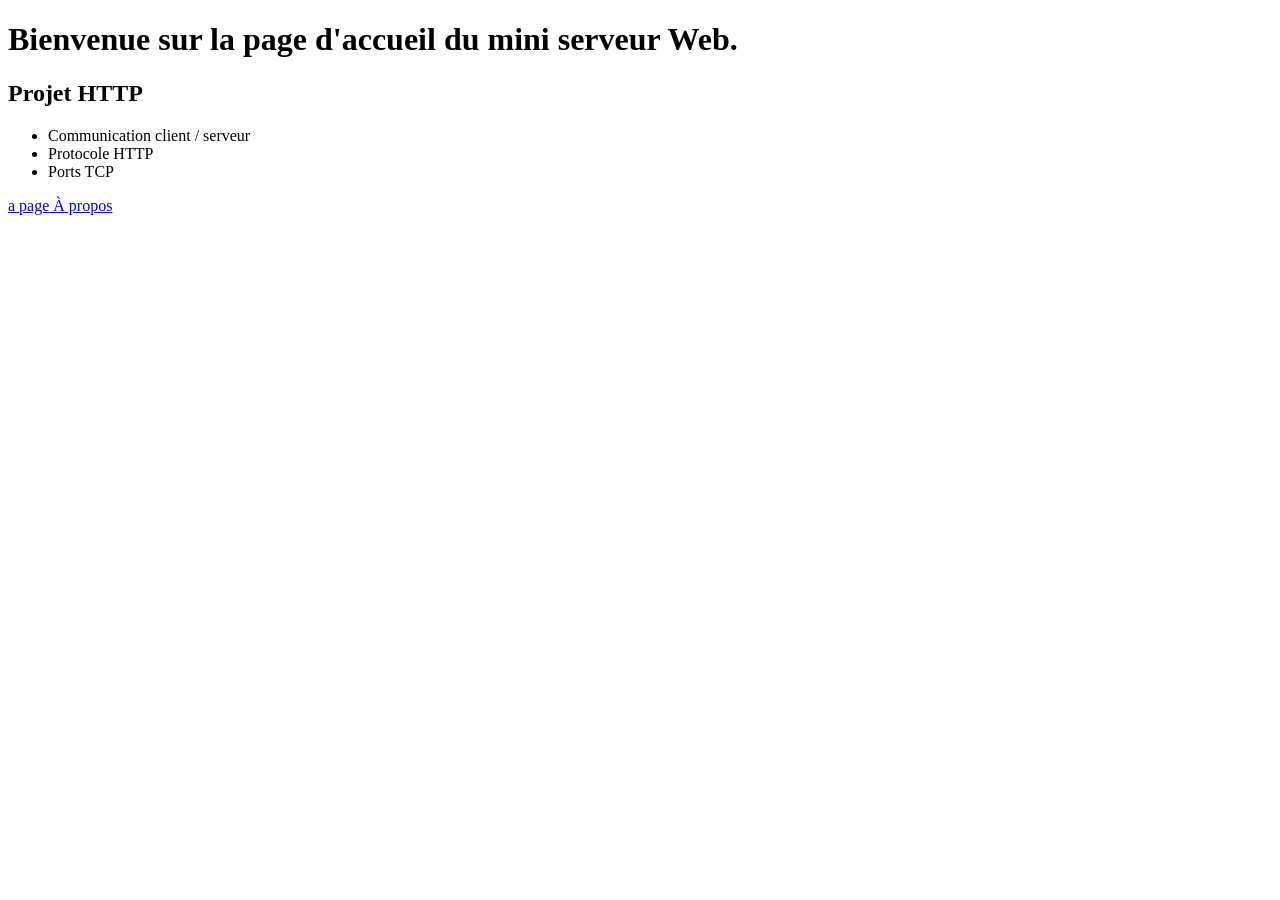
==== index.html @ b1f5575e "Create index.html" ====
<!DOCTYPE html>
<html lang="fr">
<head>
    <meta charset="UTF-8">
    <title>Accueil</title>
</head>
<body>

  <!-- fichier demo 1-->
    <h1>Bienvenue sur la page d'accueil du mini serveur Web.</h1>

    <h2>Projet HTTP</h2>

    <ul>
        <li>Communication client / serveur</li>
        <li>Protocole HTTP</li>
        <li>Ports TCP</li>
    </ul>

    <a href="/about">a page À propos</a>

</body>
</html>
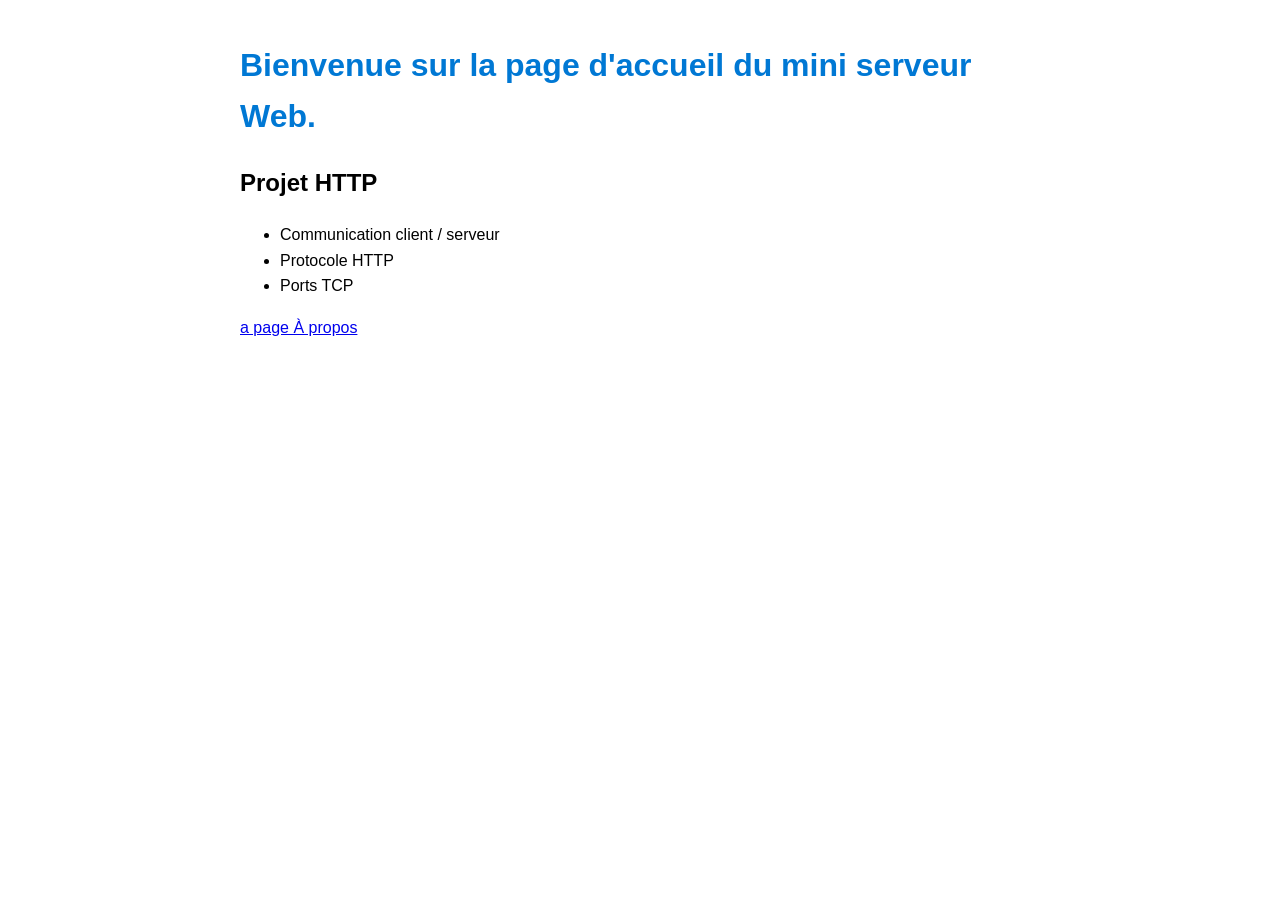
==== commit a08d3a2a: "Update index.html" ====
--- a/index.html
+++ b/index.html
@@ -3,6 +3,7 @@
 <head>
     <meta charset="UTF-8">
     <title>Accueil</title>
+    <link rel="stylesheet" href="assets/style/style.css">
 </head>
 <body>
 
--- a/assets/style/style.css
+++ b/assets/style/style.css
@@ -0,0 +1,10 @@
+body {
+    font-family: Arial, sans-serif;
+    max-width: 800px;
+    margin: 40px auto;
+    line-height: 1.6;
+}
+
+h1 {
+    color: #0078D4;
+}
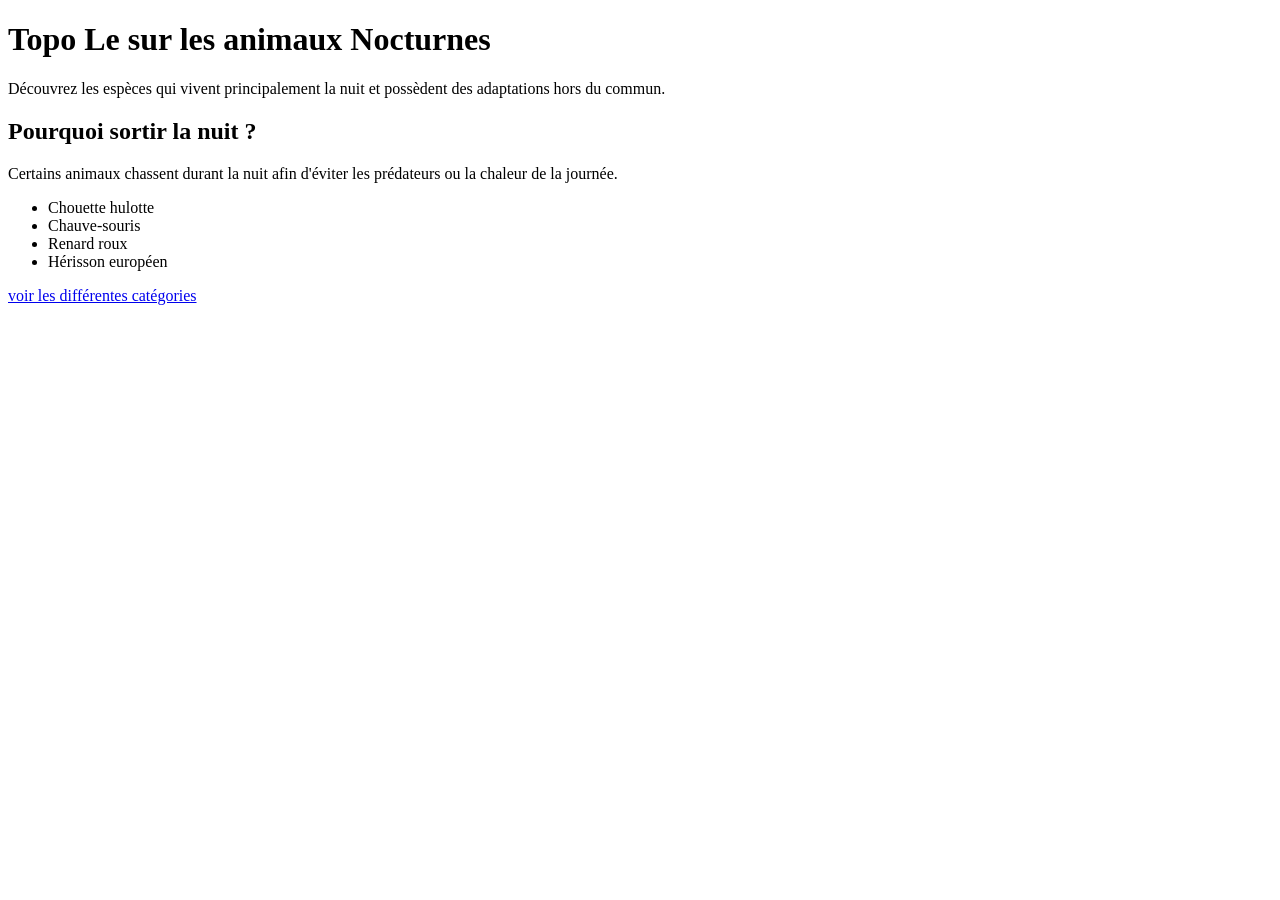
==== commit b657f717: "Update index.html" ====
--- a/index.html
+++ b/index.html
@@ -2,23 +2,44 @@
 <html lang="fr">
 <head>
     <meta charset="UTF-8">
-    <title>Accueil</title>
-    <link rel="stylesheet" href="assets/style/style.css">
+    <title>Animaux Nocturnes</title>
+    <link relyle/style.css
 </head>
 <body>
 
-  <!-- fichier demo 1-->
-    <h1>Bienvenue sur la page d'accueil du mini serveur Web.</h1>
+<div class="container">
 
-    <h2>Projet HTTP</h2>
+    <header>
+        <h1> Topo Le sur les animaux Nocturnes</h1>
+        <p>
+             Découvrez les espèces qui vivent principalement la nuit
+            et possèdent des adaptations hors du commun.
+        </p>
+    </header>
 
-    <ul>
-        <li>Communication client / serveur</li>
-        <li>Protocole HTTP</li>
-        <li>Ports TCP</li>
-    </ul>
+    <section class="card">
 
-    <a href="/about">a page À propos</a>
+        <h2>Pourquoi sortir la nuit ?</h2>
+
+        <p>
+            Certains animaux chassent durant la nuit afin d'éviter
+            les prédateurs ou la chaleur de la journée.
+        </p>
+
+        <ul>
+            <li> Chouette hulotte</li>
+            <li> Chauve-souris</li>
+            <li> Renard roux</li>
+            <li> Hérisson européen</li>
+        </ul>
+
+    </section>
+
+    <a class="button" href="/about">
+voir les différentes catégories
+    </a>
+
+</div>
 
 </body>
 </html>
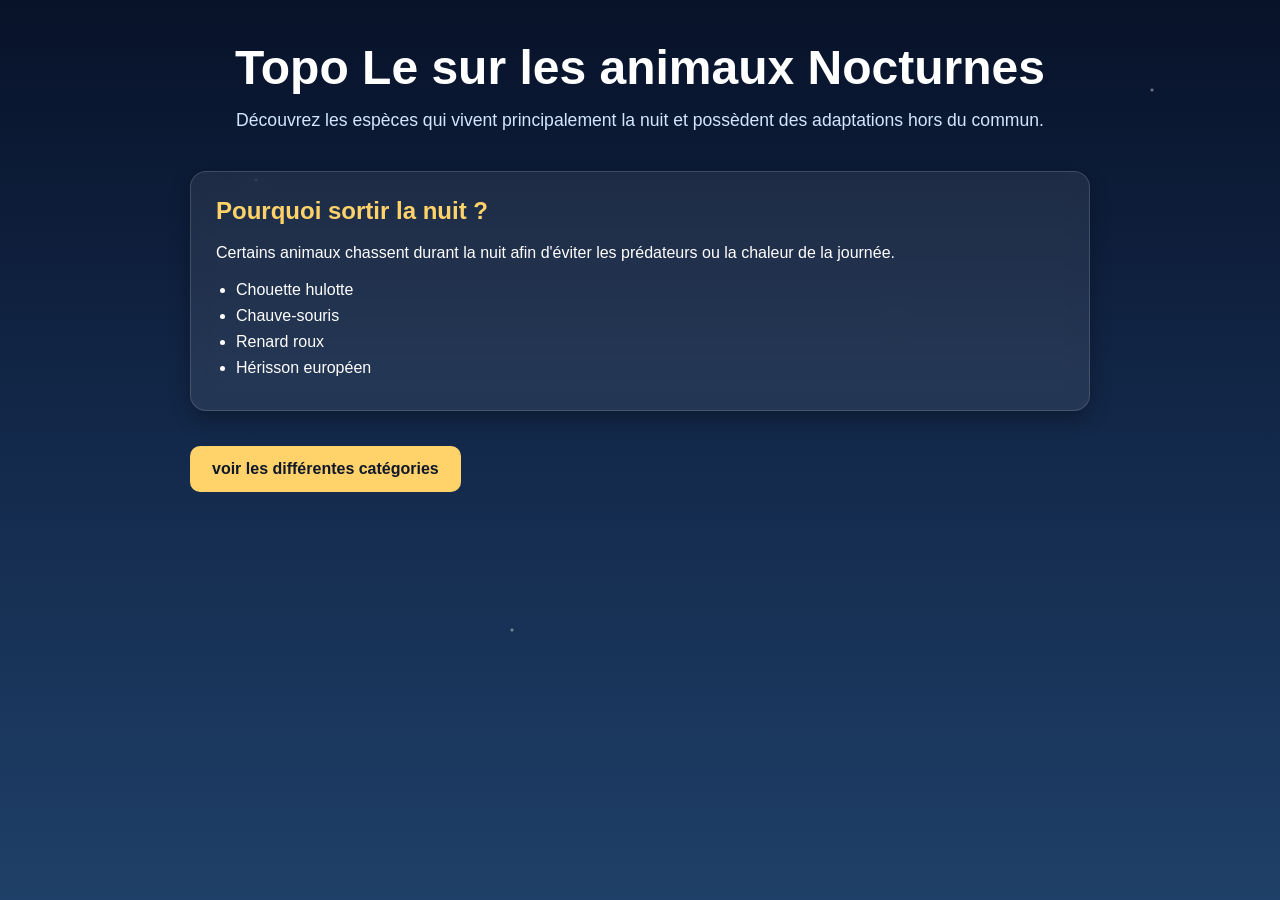
==== commit e4c876a2: "Update index.html" ====
--- a/index.html
+++ b/index.html
@@ -3,7 +3,7 @@
 <head>
     <meta charset="UTF-8">
     <title>Animaux Nocturnes</title>
-    <link relyle/style.css
+    <link rel="stylesheet" href="assets/style/style.css">
 </head>
 <body>
 
--- a/assets/style/style.css
+++ b/assets/style/style.css
@@ -0,0 +1,99 @@
+*{
+    margin:0;
+    padding:0;
+    box-sizing:border-box;
+}
+
+body{
+    font-family:Segoe UI, Arial, sans-serif;
+    background:linear-gradient(
+        180deg,
+        #081229 0%,
+        #13294b 50%,
+        #1f4068 100%
+    );
+    color:white;
+    min-height:100vh;
+    padding:40px;
+}
+
+.container{
+    max-width:900px;
+    margin:auto;
+}
+
+header{
+    text-align:center;
+    margin-bottom:40px;
+}
+
+header h1{
+    font-size:3rem;
+    margin-bottom:15px;
+}
+
+header p{
+    font-size:1.1rem;
+    color:#d4e6ff;
+}
+
+.card{
+    background:rgba(255,255,255,0.08);
+    backdrop-filter:blur(10px);
+    border:1px solid rgba(255,255,255,0.15);
+    border-radius:16px;
+    padding:25px;
+    margin-bottom:25px;
+    box-shadow:0 8px 20px rgba(0,0,0,0.3);
+}
+
+.card h2{
+    margin-bottom:15px;
+    color:#ffd369;
+}
+
+.card p{
+    margin-bottom:15px;
+    line-height:1.6;
+}
+
+.card ul{
+    margin-left:20px;
+}
+
+.card li{
+    margin-bottom:8px;
+}
+
+.button{
+    display:inline-block;
+    margin-top:10px;
+    background:#ffd369;
+    color:#0f172a;
+    text-decoration:none;
+    padding:14px 22px;
+    border-radius:10px;
+    font-weight:bold;
+    transition:0.3s;
+}
+
+.button:hover{
+    background:#ffea99;
+    transform:translateY(-2px);
+}
+
+body::before{
+    content:"";
+    position:fixed;
+    top:0;
+    left:0;
+    width:100%;
+    height:100%;
+    background:
+    radial-gradient(circle at 20% 20%, white 1px, transparent 2px),
+    radial-gradient(circle at 70% 35%, white 1px, transparent 2px),
+    radial-gradient(circle at 40% 70%, white 1px, transparent 2px),
+    radial-gradient(circle at 90% 10%, white 1px, transparent 2px);
+    opacity:0.4;
+    pointer-events:none;
+}
